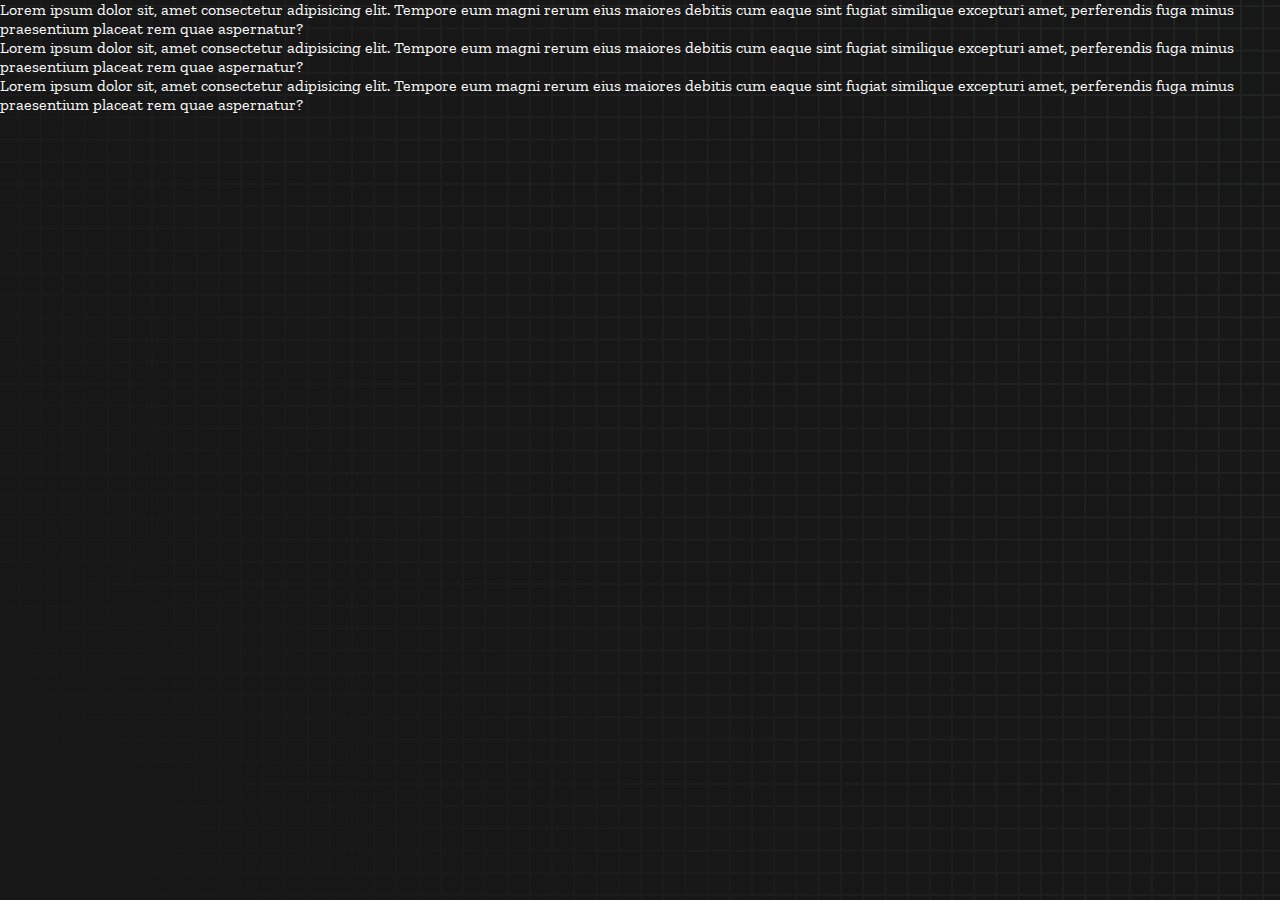
==== blog.html @ 13457897 "mobile responsive and blog page added" ====
<!DOCTYPE html>
<html lang="en">
  <head>
    <meta charset="UTF-8" />
    <meta http-equiv="X-UA-Compatible" content="IE=edge" />
    <meta name="viewport" content="width=device-width, initial-scale=1.0" />
    <title>Blog page</title>
    <link rel="stylesheet" href="styles.css" />
    <link rel="preconnect" href="https://fonts.googleapis.com" />
    <link rel="preconnect" href="https://fonts.gstatic.com" crossorigin />
    <link
      href="https://fonts.googleapis.com/css2?family=Zilla+Slab:wght@300;400;500&display=swap"
      rel="stylesheet"
    />
  </head>
  <body>
   <div style="color: white;">
    <p>Lorem ipsum dolor sit, amet consectetur adipisicing elit. Tempore eum magni rerum eius maiores debitis cum eaque sint fugiat similique excepturi amet, perferendis fuga minus praesentium placeat rem quae aspernatur?</p>
    <p>Lorem ipsum dolor sit, amet consectetur adipisicing elit. Tempore eum magni rerum eius maiores debitis cum eaque sint fugiat similique excepturi amet, perferendis fuga minus praesentium placeat rem quae aspernatur?</p>
    <p>Lorem ipsum dolor sit, amet consectetur adipisicing elit. Tempore eum magni rerum eius maiores debitis cum eaque sint fugiat similique excepturi amet, perferendis fuga minus praesentium placeat rem quae aspernatur?</p>
   </div>
  </body>
</html>
---- styles.css ----
* {
  padding: 0;
  margin: 0;
  box-sizing: border-box;
}

body {
  background-image: url("./bg.png");
  background-size: cover;
  background-position: left top;
  font-family: "Zilla Slab", serif;
}

.box-container {
  width: 70%;
  margin: 0 auto;
}

#question {
  height: 100px;
  display: flex;
  align-items: center;
  justify-content: center;
  color: white;
  font-size: 25px;
  border-radius: 15px;
  background: rgb(255, 255, 255);
  background: linear-gradient(
    92.49deg,
    rgba(255, 255, 255, 0.1) 0.18%,
    rgba(255, 255, 255, 0.05) 99.85%
  );
  backdrop-filter: blur(5px);
  margin-bottom: 30px;
}

#display {
  height: 100px;
  display: flex;
  flex-wrap: wrap;
  align-items: center;
  padding-left: 2rem;
  color: white;
  font-size: 32px;
  background-color: #171717;
  border: 2px solid #9dffad;
  border-radius: 15px;
}

#countdown {
  position: fixed;
  height: 100vh;
  width: 100vw;
  background-color: rgba(0, 0, 0, 0.8);
  top: 0;
  left: 0;
  display: flex;
  align-items: center;
  justify-content: center;
  font-size: 3rem;
  color: white;
  display: none;
}
#result {
  position:absolute;
  top: 50%;
  left: 50%;
  transform: translate(-50%, -50%);
  height: 250px;
  width: 400px;
  background-color: #171717;
  border-radius: 15px;
  border: 2px solid #9dffad;
  color: white;
  text-align: center;
  padding: 2rem;
}
#show-time{
  text-align: center;
  color: white;
  margin: 10px 0;
}

.green {
  color: #9dffad;
}
.red {
  color: #eb6565;
}
.bold {
  font-weight: 700;
}
.inactive {
  border: 2px solid white !important;
}
.hidden {
display: none;
}
.title {
  text-align: center;
  color: white;
  margin: 20px 0;
}

.divider-container {
  height: 80px;
  display: flex;
  justify-content: center;
  align-items: center;
  gap: 15px;
  margin: 0 auto;
}

.line {
  height: 2px;
  background: white;
  width: 100%;
}

.title2 {
  color: white;
  display: block;
}

.buttons {
  display: flex;
  justify-content: center;
  margin: 30px 0;
}

button {
  padding: 10px 20px;
  border: none;
  font-size: 16px;
  font-weight: bold;
  width: 50%;
  height: 50px;
  color: white;
  background-color: #171717;
  border-radius: 10px;
  border: 2px solid #9dffad;
  cursor: pointer;
  margin-top: 25px;
}

#histories {
  display: flex;
  flex-wrap: wrap;
  justify-content: space-around;
}

.card {
  width: 30%;
  height: 100%;
  padding: 50px;
  justify-content: space-between;
  align-items: center;
  padding: 20px 30px;
  color: white;
  border-radius: 15px;
  background: rgb(255, 255, 255);
  background: linear-gradient(
    92.49deg,
    rgba(255, 255, 255, 0.1) 0.18%,
    rgba(255, 255, 255, 0.05) 99.85%
  );
  backdrop-filter: blur(5px);
  margin-bottom: 30px;
}

#modal-background {
  background: rgb(255, 255, 255);
  background: linear-gradient(
    92.49deg,
    rgba(255, 255, 255, 0.1) 0.18%,
    rgba(255, 255, 255, 0.05) 99.85%
  );
  backdrop-filter: blur(5px);
  height: 100vh;
  width: 100%;
  position: fixed;
  top: 0;
}

@media only screen and (max-width: 700px) {
  .box-container {
    padding: 0 20px;
    width: 100%;
  }
  .card {
    flex-direction: column;
  }
}
@media only screen and (max-width: 480px) {
  .box-container {
    padding: 0 20px;
    width: 100%;
  }
  .card {
    display: flex;
    width: 100%;
    padding: 50px;
    display: flex;
    text-align: center;
    justify-content: space-between;
    align-items: center;
    flex-direction: column;
  }
  #question {
    text-align: center;
    padding: 20px;
    justify-content: center;
    color: white;
    font-size: 18px;
    border-radius: 15px;
    background: rgb(255, 255, 255);
    background: linear-gradient(
      92.49deg,
      rgba(255, 255, 255, 0.1) 0.18%,
      rgba(255, 255, 255, 0.05) 99.85%
    );
    backdrop-filter: blur(5px);
    margin-bottom: 30px;
  }
  #result{
    width: 300px;

  }
  buttons{
    width: 100px;
  }
  #display{
    padding-left: 5px;
    font-size: 18px;
  }
}
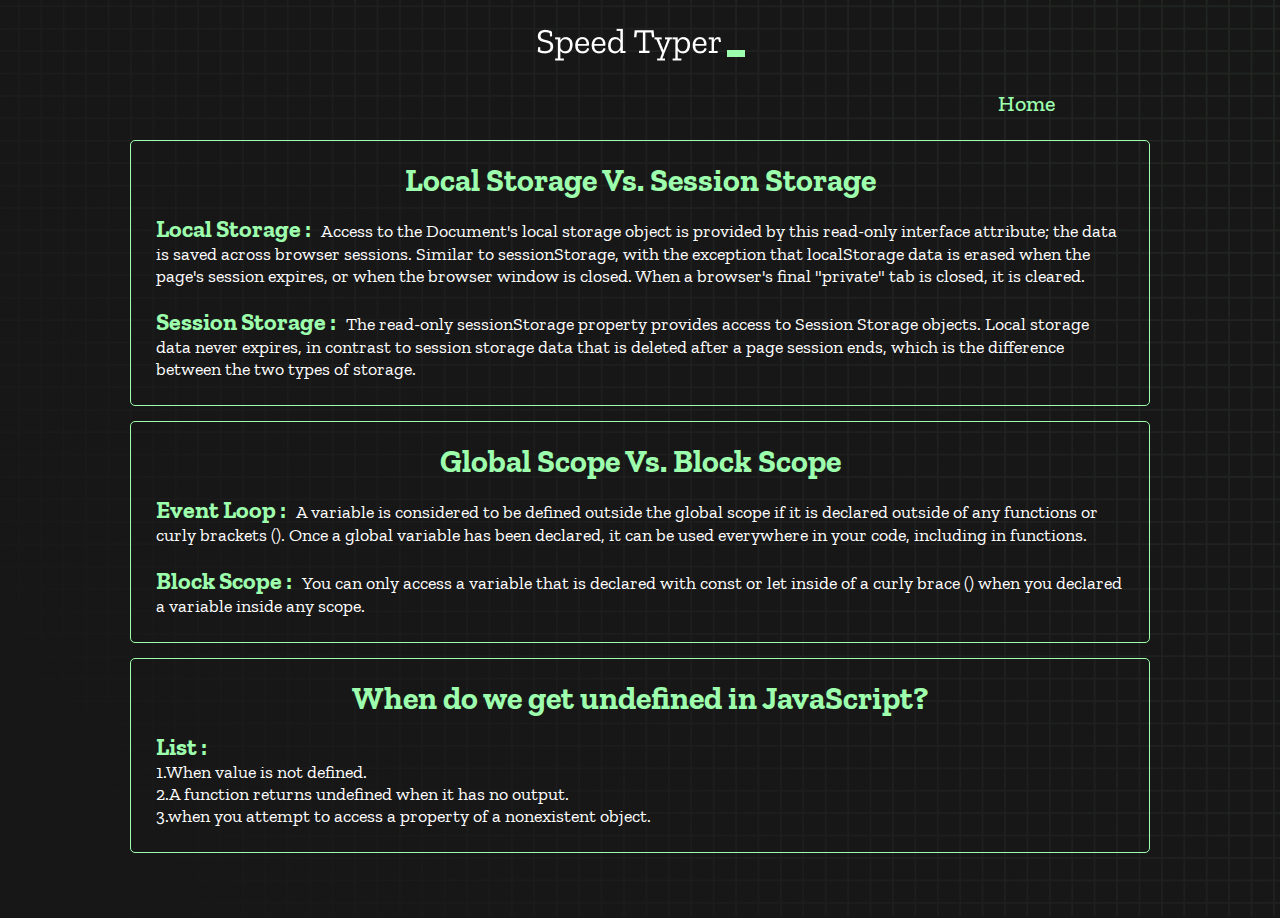
==== commit c5bc7e74: "blog page completed" ====
--- a/blog.html
+++ b/blog.html
@@ -4,7 +4,7 @@
     <meta charset="UTF-8" />
     <meta http-equiv="X-UA-Compatible" content="IE=edge" />
     <meta name="viewport" content="width=device-width, initial-scale=1.0" />
-    <title>Blog page</title>
+    <title>Speed Typer_</title>
     <link rel="stylesheet" href="styles.css" />
     <link rel="preconnect" href="https://fonts.googleapis.com" />
     <link rel="preconnect" href="https://fonts.gstatic.com" crossorigin />
@@ -14,10 +14,50 @@
     />
   </head>
   <body>
-   <div style="color: white;">
-    <p>Lorem ipsum dolor sit, amet consectetur adipisicing elit. Tempore eum magni rerum eius maiores debitis cum eaque sint fugiat similique excepturi amet, perferendis fuga minus praesentium placeat rem quae aspernatur?</p>
-    <p>Lorem ipsum dolor sit, amet consectetur adipisicing elit. Tempore eum magni rerum eius maiores debitis cum eaque sint fugiat similique excepturi amet, perferendis fuga minus praesentium placeat rem quae aspernatur?</p>
-    <p>Lorem ipsum dolor sit, amet consectetur adipisicing elit. Tempore eum magni rerum eius maiores debitis cum eaque sint fugiat similique excepturi amet, perferendis fuga minus praesentium placeat rem quae aspernatur?</p>
-   </div>
+    <header>
+      <h1 class="title"><img src="./logo.png" /></h1>
+      <a href="./index.html" id="blog">Home</a>
+    </header>
+    <main>
+      <section>
+        <div class="container">
+          <h1>
+            Local Storage Vs. Session Storage
+          </h1>
+          <p>
+            <span >Local Storage :</span>Access to the Document's local storage object is provided by this read-only interface attribute; 
+            the data is saved across browser sessions. Similar to sessionStorage, with the exception that localStorage data is erased
+             when the page's session expires, or when the browser window is closed. When a browser's final "private" tab is closed, 
+             it is cleared.
+          </p>
+          <p><span>Session Storage :</span>The read-only sessionStorage property provides access to Session Storage objects.
+             Local storage data never expires, in contrast to session storage data that is deleted after a page session ends, 
+             which is the difference between the two types of storage.
+
+          </p>
+        </div>
+        <div class="container">
+          <h1>
+            Global Scope Vs. Block Scope
+          </h1>
+          <p>
+            <span >Event Loop :</span>A variable is considered to be defined outside the global scope if it is declared outside of any functions or curly brackets (). Once a global variable has been declared, it can be used everywhere in your code, including in functions.
+          </p>
+          <p><span>Block Scope :</span>You can only access a variable that is declared with const or let inside of a curly brace () when you declared a variable inside any scope.
+
+          </p>
+        </div>
+        <div class="container">
+          <h1>
+            When do we get undefined in JavaScript?
+          </h1>
+          <p>
+            <span >List :</span>  <br> 1.When value is not defined. <br>
+            2.A function returns undefined when it has no output. <br>
+            3.when you attempt to access a property of a nonexistent object.
+          </p>
+        </div>
+      </section>
+    </main>
   </body>
 </html>
--- a/styles.css
+++ b/styles.css
@@ -180,6 +180,51 @@
   width: 100%;
   position: fixed;
   top: 0;
+}
+/* blog page */
+#blog {
+  position: absolute;
+  color: #9dffad;
+  right: 225px;
+  font-size: 22px;
+  font-weight: 500;
+  cursor: pointer;
+  text-decoration: none;
+}
+.container{
+  color: white;
+  border: 1px solid #9dffad;
+  border-radius: 5px;
+  padding: 15px 10px;
+  margin-bottom: 15px;
+  margin: 0px 80px 15px 80px;
+  padding: 20px;
+}
+.container h1{
+  color: #9dffad;
+  font-size: 32px;
+  text-align: center;
+}
+.container p{
+  font-size: 18px;
+  margin-top: 10px;
+  padding:5px;
+}
+.container span{
+  color: #9dffad;
+  font-weight: bold;
+  margin-right: 10px;
+  font-size: 24px;
+  
+}
+main{
+  display: flex;
+  width: 100%;
+  padding: 50px;
+  display: flex;
+  justify-content: space-between;
+  align-items: center;
+  flex-direction: column;
 }
 
 @media only screen and (max-width: 700px) {
@@ -235,7 +280,3 @@
   }
 }
 
-
-
-
-
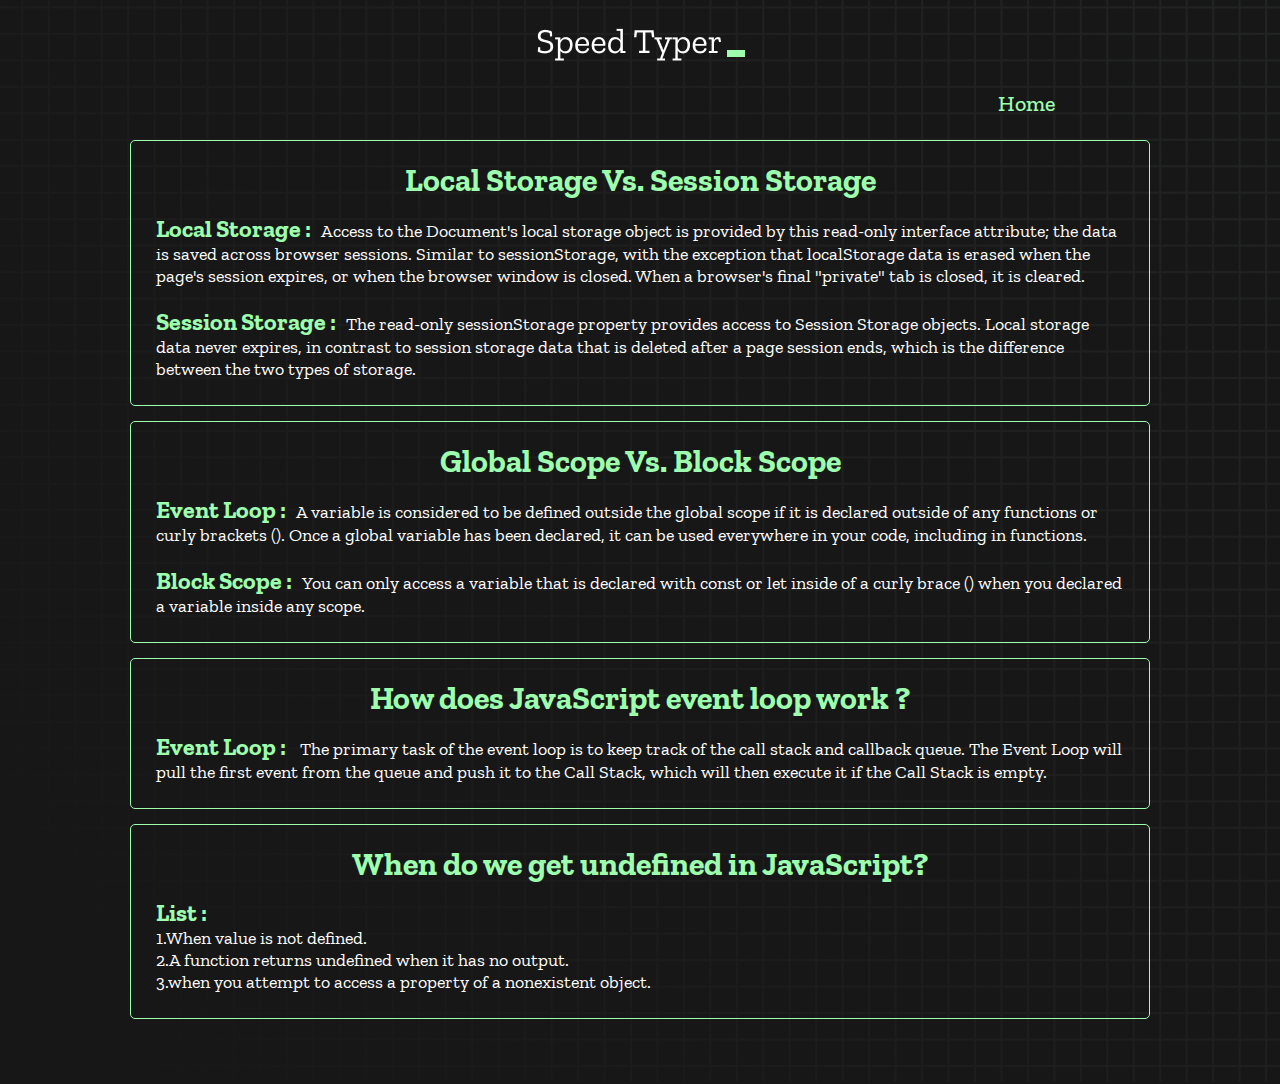
==== commit 51987f39: "blog page updated" ====
--- a/blog.html
+++ b/blog.html
@@ -49,6 +49,14 @@
         </div>
         <div class="container">
           <h1>
+            How does JavaScript event loop work ?
+          </h1>
+          <p>
+            <span >Event Loop :</span>  The primary task of the event loop is to keep track of the call stack and callback queue. The Event Loop will pull the first event from the queue and push it to the Call Stack, which will then execute it if the Call Stack is empty.
+          </p>
+          </div>
+        <div class="container">
+          <h1>
             When do we get undefined in JavaScript?
           </h1>
           <p>
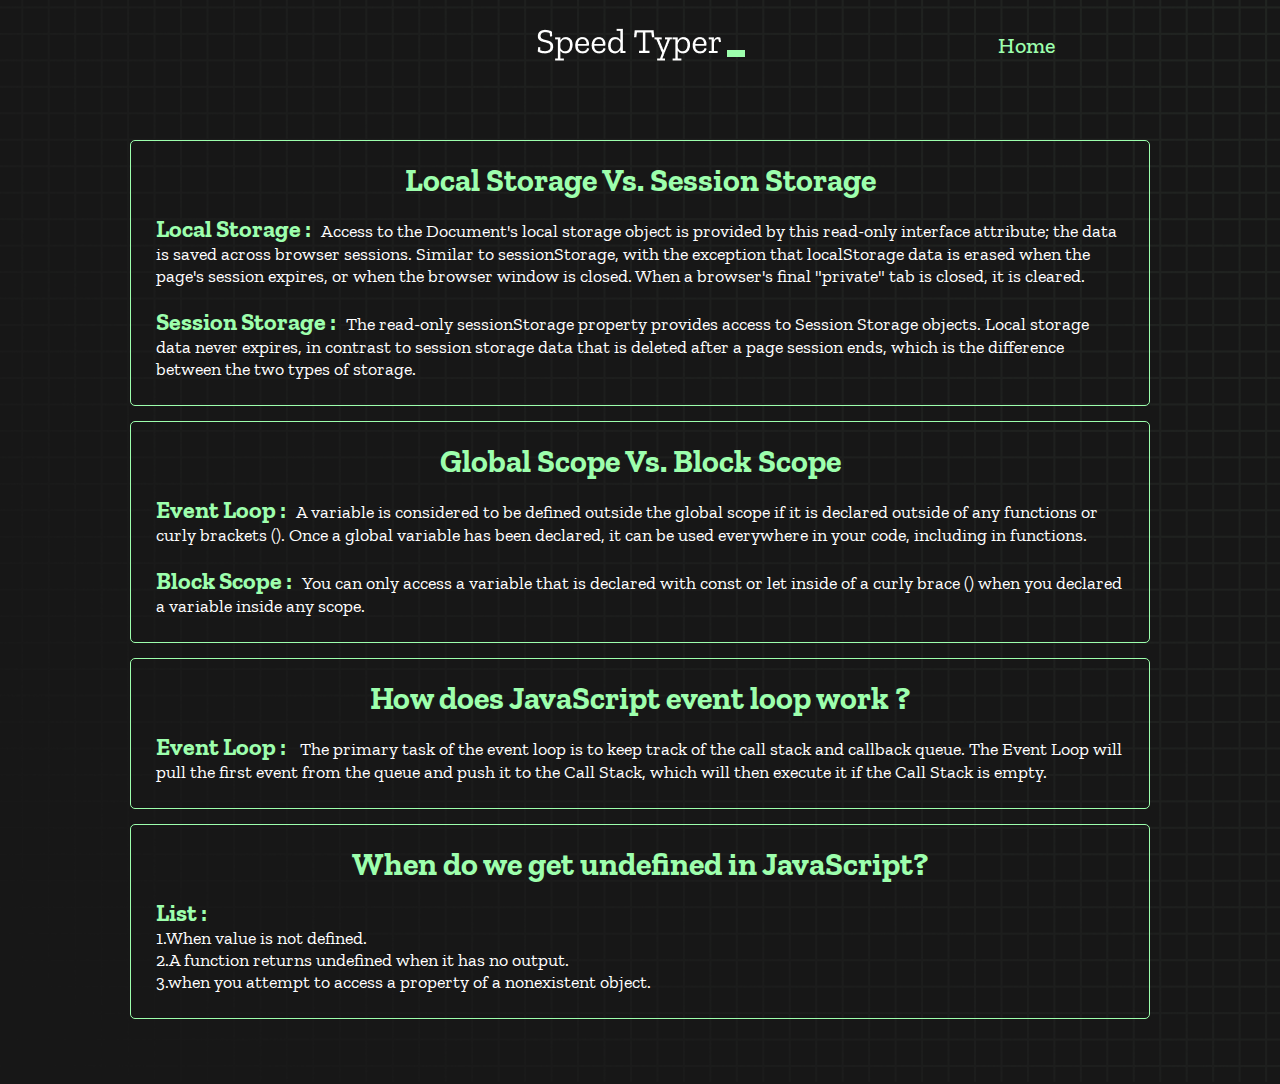
==== commit d63f5ed6: "blog page and header responsive" ====
--- a/blog.html
+++ b/blog.html
@@ -15,8 +15,9 @@
   </head>
   <body>
     <header>
-      <h1 class="title"><img src="./logo.png" /></h1>
-      <a href="./index.html" id="blog">Home</a>
+      <div class="nav-head"><h1 class="title"><img src="./logo.png" /></h1>
+        <a href="./index.html" id="blog">Home</a></div>
+      
     </header>
     <main>
       <section>
--- a/styles.css
+++ b/styles.css
@@ -182,6 +182,12 @@
   top: 0;
 }
 /* blog page */
+.nav-head{
+  display: flex;
+  justify-content: center;
+  align-items: center;
+  position: relative;
+}
 #blog {
   position: absolute;
   color: #9dffad;
@@ -220,6 +226,7 @@
 main{
   display: flex;
   width: 100%;
+  height: auto;
   padding: 50px;
   display: flex;
   justify-content: space-between;
@@ -278,5 +285,21 @@
     padding-left: 5px;
     font-size: 18px;
   }
-}
-
+  .container{
+    margin: 0px;
+    margin-top: 20px;
+  }
+  main{
+    padding: 20px;
+
+  }
+  #blog {
+
+    color: #9dffad;
+    right: 30px;
+    font-size: 22px;
+    font-weight: 500;
+    cursor: pointer;
+    text-decoration: none;
+}
+
